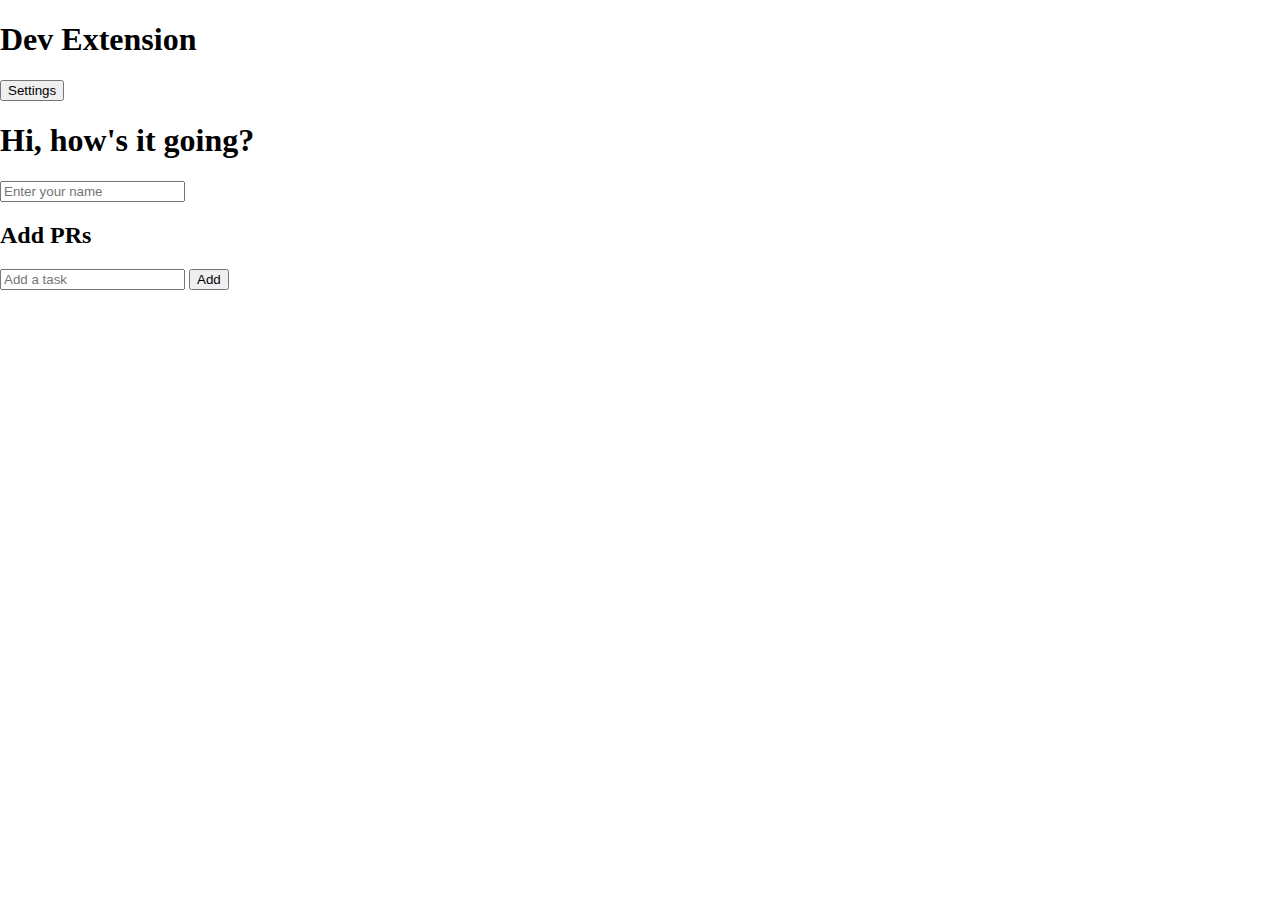
==== index.html @ e36ffe8f "basic chrome extension" ====
<!DOCTYPE html>
<html>
  <head>
    <title>Dev Extension</title>
    <link rel="stylesheet" href="style.css">
  </head>
  <body>
    <header>
        <h2 id="time"></h2>
        <h1>Dev Extension</h1>
        <button>Settings</button>
    </header>
    <main>
        <h1 id="greeting">Hi, how's it going?</h1>
        <input type="text" id="name-input" placeholder="Enter your name" />
    </main>
    <div id="to-dos">
        <h2>Add PRs</h2>
        <input type="text" id="todo-input" placeholder="Add a task" />
        <button id="add-button">Add</button>
        <ul id="todo-list"></ul>
    </div>
    <script src="script.js"></script>
  </body>
</html>
---- style.css ----
body {
  margin: 0;
  padding: 0;
}

header {
  flex: row;
  justify-content: space-between;
}
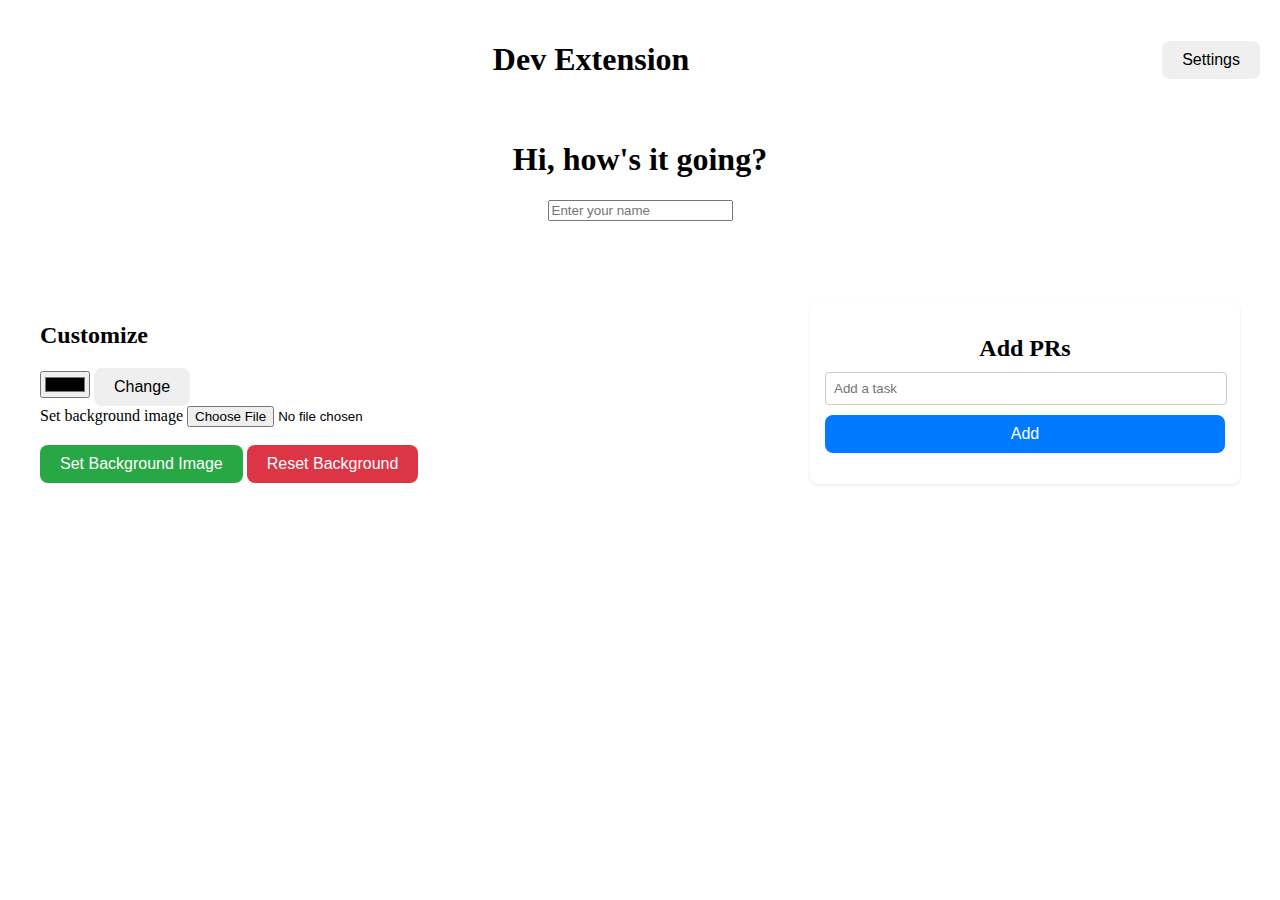
==== commit e727ec1f: "added customizability but its still ugly" ====
--- a/index.html
+++ b/index.html
@@ -4,21 +4,40 @@
     <title>Dev Extension</title>
     <link rel="stylesheet" href="style.css">
   </head>
-  <body>
+  <body id="body">
     <header>
         <h2 id="time"></h2>
         <h1>Dev Extension</h1>
         <button>Settings</button>
     </header>
-    <main>
+    <main id="main">
         <h1 id="greeting">Hi, how's it going?</h1>
         <input type="text" id="name-input" placeholder="Enter your name" />
+        <h2 id="quote"></h2>
     </main>
     <div id="to-dos">
+      <div id="customize">
+        <h2>Customize</h2>
+        <div id="colorChanger">
+          <input type="color" id="color-input" placeholder="Change the background" />
+          <button id="color-button">Change</button>
+        </div>
+        <div id="backgroundImage">
+          Set background image
+          <input type="file" id="background-image-input" accept="image/*">
+        </div>
+        <br>
+        <div id="backgroundImageSetter">
+          <button id="set-background-image-button">Set Background Image</button>
+          <button id="reset-background-button">Reset Background</button>
+        </div>
+      </div>
+      <div id="todo-container">
         <h2>Add PRs</h2>
         <input type="text" id="todo-input" placeholder="Add a task" />
         <button id="add-button">Add</button>
         <ul id="todo-list"></ul>
+      </div>
     </div>
     <script src="script.js"></script>
   </body>
--- a/style.css
+++ b/style.css
@@ -1,9 +1,128 @@
 body {
   margin: 0;
   padding: 0;
+  width: 100%;
+  max-height: 100vh;
+  overflow-x: hidden;
 }
 
 header {
+  padding: 20px;
+  display: flex;
   flex: row;
+  align-items: center;
   justify-content: space-between;
-}+}
+
+main {
+  display: flex;
+  flex-direction: column; /* Stack elements vertically */
+  align-items: center;
+  justify-content: center;
+  max-width: 70%;
+  margin-left: 15%;
+  text-align: center;
+}
+
+#customize {
+  display: flex;
+  flex-direction: column;
+  align-items: left;
+}
+
+#to-dos {
+  padding: 40px;
+  display: flex;
+  align-items: center;
+  justify-content: space-between;
+}
+
+#todo-container {
+  width: 100%;
+  max-width: 400px;
+  padding: 15px;
+  border-radius: 8px;
+  box-shadow: 0 1px 3px rgba(0, 0, 0, 0.1);
+}
+
+#todo-container h2 {
+  text-align: center;
+  margin-bottom: 10px;
+}
+
+#todo-input {
+  width: 96%;
+  padding: 8px;
+  margin-bottom: 10px;
+  border: 1px solid #ccc;
+  border-radius: 4px;
+}
+
+#todo-list {
+  list-style-type: none;
+  padding: 0;
+}
+
+#todo-list li {
+  display: flex;
+  justify-content:space-evenly ;
+  align-items: center;
+  background-color: #fff;
+  padding: 8px;
+  margin-bottom: 8px;
+  border-radius: 4px;
+}
+
+#todo-list li button {
+  background-color: #dc3545;
+  color: white;
+  border: none;
+  border-radius: 4px;
+  padding: 5px 10px;
+  cursor: pointer;
+}
+
+#todo-list li button:hover {
+  background-color: #c82333;
+}
+
+button {
+  padding: 10px 20px;
+  border: none;
+  border-radius: 8px;
+  font-size: 16px;
+  cursor: pointer;
+  transition: background-color 0.3s, transform 0.2s;
+}
+
+button:hover {
+  background-color: #0057b7;
+  color: #fff;
+  transform: scale(1.05);
+}
+
+button:active {
+  transform: scale(0.95);
+}
+
+#add-button {
+  background-color: #007bff;
+  color: #fff;
+  width: 100%;
+}
+
+#set-background-image-button {
+  background-color: #28a745;
+  color: #fff;
+}
+
+#reset-background-button {
+  background-color: #dc3545;
+  color: #fff;
+}
+
+button:disabled {
+  background-color: #ccc;
+  color: #666;
+  cursor: not-allowed;
+}
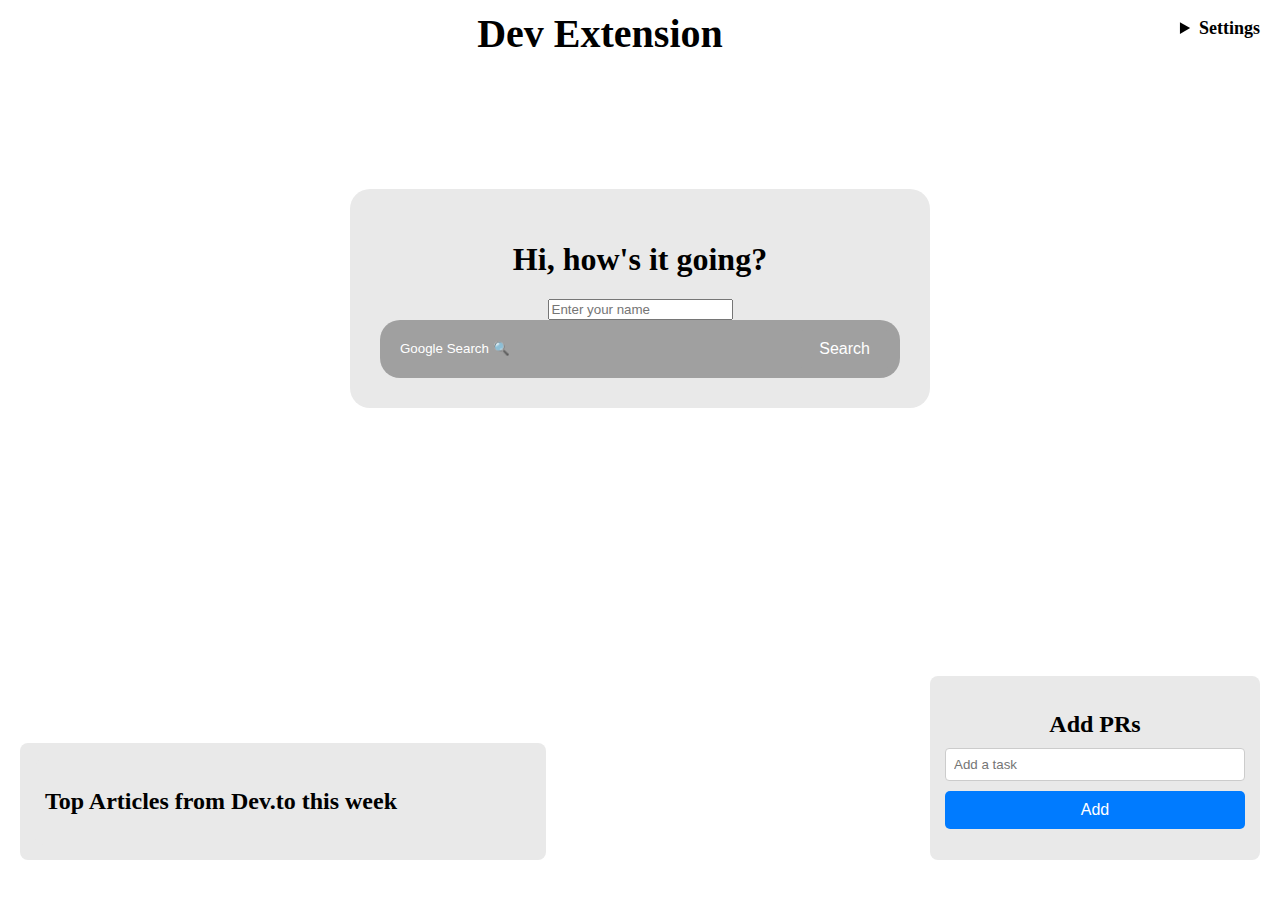
==== commit 34de948e: "added dev posts, image background edition, moved things around" ====
--- a/index.html
+++ b/index.html
@@ -3,35 +3,77 @@
   <head>
     <title>Dev Extension</title>
     <link rel="stylesheet" href="style.css">
+    <link rel="icon" href="icon128.jpg" type="image/x-icon" />
   </head>
   <body id="body">
     <header>
         <h2 id="time"></h2>
         <h1>Dev Extension</h1>
-        <button>Settings</button>
+        <div id="settings" class="dropdown">
+          <details>
+            <summary>Settings</summary>
+            <div class="dropdown-options">
+              <div id="changeNameContainer">
+                <label for="changeName">Change your name</label>
+                <br>
+                <input type="text" name="changeName" id="nameInputChange" placeholder="Change your name" />
+                <button id="nameInputChangeButton">Change</button>
+              </div>
+              <h3>Customize</h3>
+              <div id="colorChanger">
+                <input type="color" id="color-input" placeholder="Change the background" />
+                <button id="color-button">Change</button>
+              </div>
+              <div id="backgroundImage">
+                Set background image
+                <br>
+                <input type="button" id="background-image-gallery" value="Choose from gallery">
+                <input type="file" id="background-image-input" accept="image/*">
+              </div>
+              <br>
+              <div id="backgroundImageSetter">
+                <button id="set-background-image-button">Set Background Image</button>
+                <button id="reset-background-button">Reset Background</button>
+              </div>
+            </div>
+          </details>
+        </div>      
     </header>
     <main id="main">
+      <div id="main-container">
         <h1 id="greeting">Hi, how's it going?</h1>
+        <h2 id="quote"></h2>
         <input type="text" id="name-input" placeholder="Enter your name" />
-        <h2 id="quote"></h2>
-    </main>
-    <div id="to-dos">
-      <div id="customize">
-        <h2>Customize</h2>
-        <div id="colorChanger">
-          <input type="color" id="color-input" placeholder="Change the background" />
-          <button id="color-button">Change</button>
+        <div id="searchFormContainer">
+          <form action="https://www.google.com/search" class="searchform" method="get" name="searchform" id="searchForm">
+            <input name="sitesearch" type="hidden">
+            <input id="search" autocomplete="on" class="form-control search" name="q" placeholder="Google Search &#x1F50D" required="required"  type="text">
+            <button class="button" type="submit" id="searchSubmit">Search</button>
+          </form>
         </div>
-        <div id="backgroundImage">
-          Set background image
-          <input type="file" id="background-image-input" accept="image/*">
-        </div>
-        <br>
-        <div id="backgroundImageSetter">
-          <button id="set-background-image-button">Set Background Image</button>
-          <button id="reset-background-button">Reset Background</button>
+        <div id="popupGallery">
+          <div id="popupGalleryContent">
+            <div id="popupHeader">
+              <button id="closePopupGallery">&times;</button>
+            </div>
+            <div id="gallery">
+              <h2><center>Choose a background image</center></h2>
+              <img src="images/backgroundimage1.jpg" alt="1" class="gallery-image" id="backgroundimage1" width="200" height="200"/>
+              <img src="images/backgroundimage2.jpg" alt="2" class="gallery-image" id="backgroundimage2" width="200" height="200"/>
+              <img src="images/backgroundimage3.jpg" alt="2" class="gallery-image" id="backgroundimage3" width="200" height="200"/>
+              <img src="images/backgroundimage4.jpg" alt="2" class="gallery-image" id="backgroundimage4" width="200" height="200"/>
+              <img src="images/backgroundimage5.jpg" alt="2" class="gallery-image" id="backgroundimage5" width="200" height="200"/>
+            </div>
+          </div>
         </div>
       </div>
+    </main>
+    <div id="to-dos"> 
+      <div id="postsContainer">
+        <div id="posts">
+          <h2>Top Articles from <a href="dev.to">Dev.to</a> this week</h2>
+        </div>
+      </div>   
       <div id="todo-container">
         <h2>Add PRs</h2>
         <input type="text" id="todo-input" placeholder="Add a task" />
--- a/style.css
+++ b/style.css
@@ -1,48 +1,125 @@
 body {
   margin: 0;
   padding: 0;
-  width: 100%;
-  max-height: 100vh;
-  overflow-x: hidden;
+  display: flex;
+  flex-direction: column; /* Ensure vertical stacking */
+  height: 100vh; /* Full viewport height */
+  overflow: hidden;
 }
 
 header {
   padding: 20px;
-  display: flex;
-  flex: row;
+  padding-top: 10px;
+  display: flex;
+  flex-direction: row;
   align-items: center;
   justify-content: space-between;
+  flex-shrink: 0;
+  position: relative; /* Add this to contain the dropdown absolutely */
+}
+
+
+/* This ensures the time and title stay in place */
+header h2,
+header h1 {
+  margin: 0;
+  padding: 0;
+}
+
+header h1 {
+  font-size: 40px;
+}
+
+/* Optional: Add some spacing between header elements */
+header > *:not(:last-child) {
+  margin-right: 20px;
 }
 
 main {
+  flex: 1; /* Allow main to expand and fill available space */
   display: flex;
   flex-direction: column; /* Stack elements vertically */
   align-items: center;
   justify-content: center;
-  max-width: 70%;
-  margin-left: 15%;
+  max-width: 50%;
+  margin: 0 auto;
   text-align: center;
-}
-
+  overflow: hidden; /* Allow scrolling inside main if needed */
+  z-index: 0;
+  min-height: 0;
+}
+
+#main-container {
+  padding: 30px;
+  background-color: #e9e9e9;
+  border-radius: 20px;
+  border-width: 0px;
+}
+
+#search {
+  padding: 10px;
+  width: 100%;
+  align-items: center;
+  border: none;
+  z-index: 2;
+  background-color: #a0a0a0;
+  color: white;
+}
+
+#search:active {
+  padding: 10px;
+  width: 100%;
+  align-items: center;
+  border: none;
+}
+
+#searchSubmit {
+  border: none;
+  background-color: #a0a0a0;
+  color: white;
+}
+
+#search::placeholder {
+  color: white;
+}
+
+#searchSubmit:hover {
+  
+  background-color: #a0a0a0;
+  border: none;
+  color: white;
+  transform: scale(1.00);
+}
+
+#to-dos {
+  padding: 20px;
+  display: flex;
+  flex-direction: row;
+  justify-content: space-between;
+  align-items: flex-end; /* Align items to the bottom */
+  height: 40vh; /* Use viewport height units for consistent spacing */
+  box-sizing: border-box;
+  margin-bottom: 20px; /* Add margin at the bottom */
+  gap: 20px; /* Space between posts and todos */
+}
 #customize {
-  display: flex;
-  flex-direction: column;
-  align-items: left;
-}
-
-#to-dos {
-  padding: 40px;
-  display: flex;
-  align-items: center;
-  justify-content: space-between;
+  flex-shrink: 0; /* Prevent shrinking */
+  position: sticky; /* Make it static relative to the container */
+  top: 0; /* Stick to the top of the viewport */
+  height: 100%; /* Full height of the container */
+  /* max-width: 300px; */
+  padding: 10px;
+  overflow: hidden;
 }
 
 #todo-container {
-  width: 100%;
-  max-width: 400px;
+  flex: 0 0 300px; /* Don't grow, don't shrink, fixed width */
+  max-height: 80%; /* Take most of the container height */
+  margin: 0;
   padding: 15px;
   border-radius: 8px;
-  box-shadow: 0 1px 3px rgba(0, 0, 0, 0.1);
+  background-color: #e9e9e9;
+  align-self: flex-end; /* Push to the bottom */
 }
 
 #todo-container h2 {
@@ -51,7 +128,7 @@
 }
 
 #todo-input {
-  width: 96%;
+  width: 94%;
   padding: 8px;
   margin-bottom: 10px;
   border: 1px solid #ccc;
@@ -65,7 +142,7 @@
 
 #todo-list li {
   display: flex;
-  justify-content:space-evenly ;
+  justify-content: space-between;
   align-items: center;
   background-color: #fff;
   padding: 8px;
@@ -86,23 +163,28 @@
   background-color: #c82333;
 }
 
+#todo-container:hover {
+  background-color: #d5d5d5;
+}
+
 button {
   padding: 10px 20px;
   border: none;
-  border-radius: 8px;
+  border-radius: 5px;
   font-size: 16px;
   cursor: pointer;
   transition: background-color 0.3s, transform 0.2s;
 }
 
 button:hover {
-  background-color: #0057b7;
+  background-color: #004084;
   color: #fff;
-  transform: scale(1.05);
+  border-radius: 5px;
 }
 
 button:active {
-  transform: scale(0.95);
+  background-color: #004084;
+  border-radius: 5px;
 }
 
 #add-button {
@@ -126,3 +208,137 @@
   color: #666;
   cursor: not-allowed;
 }
+.dropdown {
+  position: relative; /* This allows the dropdown to be positioned relative to the header */
+}
+
+.dropdown summary {
+  font-size: 18px;
+  font-weight: bold;
+  cursor: pointer;
+  margin-bottom: 10px;
+}
+
+.dropdown-options {
+  position: absolute;
+  right: 0;
+  top: 100%; /* Position below the summary */
+  min-width: 250px; /* Give it a reasonable width */
+  z-index: 100; /* Ensure it appears above other content */
+  padding: 10px;
+  border: 1px solid #ddd;
+  border-radius: 8px;
+  background-color: #f9f9f9;
+  margin-top: 5px; /* Small gap from the summary */
+}
+
+.dropdown details {
+  position: relative;
+}
+
+.dropdown details[open] summary {
+  color: #007bff;
+}
+
+#searchForm {
+  width: 500px;
+  display: flex;
+  flex-direction: row;
+  align-items: center;
+  justify-content: center;
+  padding: 10px;
+  border-radius: 20px;
+  z-index: 500;
+  background-color: #a0a0a0;
+}
+
+#searchFormContainer {
+  display: flex;
+  flex-direction: row;
+  align-items: center;
+  justify-content: center;
+}
+
+#popupGallery {
+  display: none; /* Initially hidden */
+  position: fixed; /* Position it relative to the viewport */
+  top: 0;
+  left: 0;
+  right: 0;
+  bottom: 0;
+  margin: 20vh;
+  background-color: rgba(0, 0, 0, 0.5); /* Semi-transparent background */
+  z-index: 1000; /* Ensure it's above the main content */
+  align-items: center;
+  justify-content: center;
+  display: none;
+}
+
+#popupGalleryContent {
+  width: 100%;
+  height: 100%;
+  background-color: #666;
+  padding: 10px;
+  padding-top: 2px;
+}
+
+#popupHeader {
+  display: flex;
+  flex-direction: row; /* Keep header in a row */
+  align-items: center;
+  /* justify-content: space-evenly; */
+  flex-shrink: 0; /* Prevent header from shrinking */
+}
+
+#closePopupGallery {
+  margin-top: 1vh;
+}
+
+#posts {
+  display: flex;
+  flex-direction: column;
+  flex-shrink: 0;
+  background-color: #e9e9e9;
+  padding: 10px;
+  border-radius: 10px;
+}
+
+#posts a {
+  color: #000;
+  text-decoration: none;
+}
+
+#postsContainer {
+  flex: 1; /* Allow posts to take available space */
+  max-height: 100%; /* Don't exceed container height */
+  overflow-y: auto; /* Add scroll if content is too long */
+  max-width: 40%;
+  padding: 15px;
+  background-color: #e9e9e9;
+  border-radius: 8px;
+}
+
+.post {
+  background: white;
+  padding: 15px;
+  margin-bottom: 15px;
+  border-radius: 8px;
+  box-shadow: 0 2px 4px rgba(0,0,0,0.1);
+}
+
+.post h3 {
+  margin: 0 0 10px 0;
+}
+
+.post-meta {
+  color: #666;
+  font-size: 0.9em;
+  display: flex;
+  gap: 10px;
+}
+
+.post-meta span {
+  display: flex;
+  align-items: center;
+  gap: 3px;
+}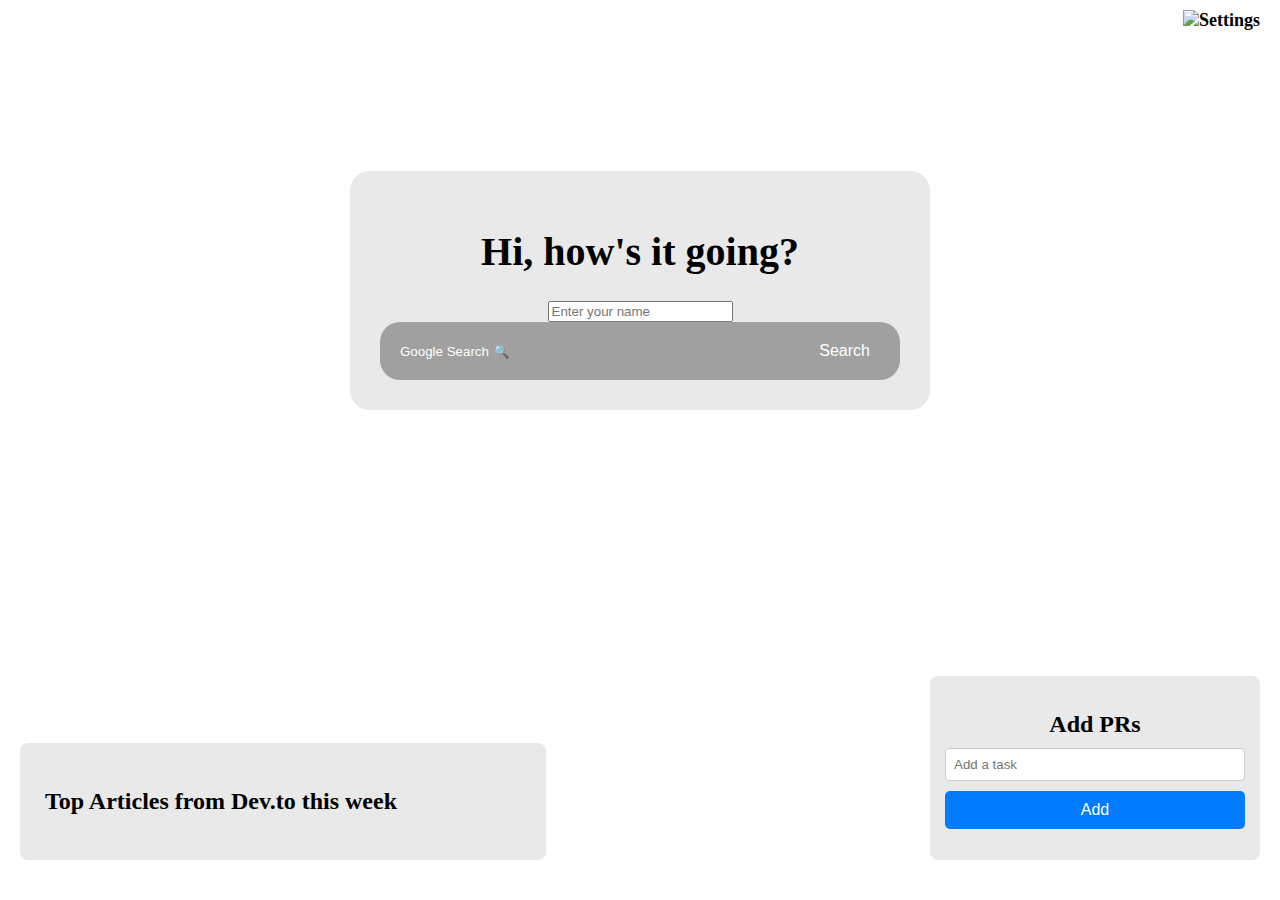
==== commit ba5633b5: "removedmanifest.json" ====
--- a/index.html
+++ b/index.html
@@ -8,21 +8,20 @@
   <body id="body">
     <header>
         <h2 id="time"></h2>
-        <h1>Dev Extension</h1>
         <div id="settings" class="dropdown">
           <details>
-            <summary>Settings</summary>
+            <summary><img src="images/settings.png" alt="Settings" width="30" height="30"></summary>
             <div class="dropdown-options">
+              <label for="changeName">Change your name</label>
               <div id="changeNameContainer">
-                <label for="changeName">Change your name</label>
-                <br>
                 <input type="text" name="changeName" id="nameInputChange" placeholder="Change your name" />
-                <button id="nameInputChangeButton">Change</button>
+                <button id="nameInputChangeButton">Update</button>
               </div>
-              <h3>Customize</h3>
+              <h3>Customize background</h3>
               <div id="colorChanger">
+                <label for="Background color"></label>
                 <input type="color" id="color-input" placeholder="Change the background" />
-                <button id="color-button">Change</button>
+                <button id="color-button">Set color</button>
               </div>
               <div id="backgroundImage">
                 Set background image
@@ -34,6 +33,14 @@
               <div id="backgroundImageSetter">
                 <button id="set-background-image-button">Set Background Image</button>
                 <button id="reset-background-button">Reset Background</button>
+              </div>
+            </div>
+            <h3>GitHub Integration</h3>
+            <div id="github-login-section">
+              <button id="githubLoginButton">Sign in with GitHub</button>
+              <div id="githubReposSection" style="display: none; margin-top: 10px;">
+                <select id="repoSelect"></select>
+                <button id="loadPrsButton">Load PRs</button>
               </div>
             </div>
           </details>
@@ -81,6 +88,7 @@
         <ul id="todo-list"></ul>
       </div>
     </div>
+    <script src="github.js"></script>
     <script src="script.js"></script>
   </body>
 </html>
--- a/style.css
+++ b/style.css
@@ -26,7 +26,11 @@
   padding: 0;
 }
 
-header h1 {
+#time {
+  font-size: 24px;
+}
+
+main h1 {
   font-size: 40px;
 }
 
@@ -48,6 +52,29 @@
   z-index: 0;
   min-height: 0;
 }
+#changeNameContainer {
+  display: flex;
+  flex-direction: row;
+  gap: 5px;
+  text-align: center;
+  align-items: center;
+}
+#changeNameContainer label {
+  font-size: 14px;
+}
+#backgroundImageSetter {
+  display: flex;
+  flex-direction: row;
+  gap: 5px;
+  text-align: center;
+  align-items: center;
+}
+
+#backgroundImageSetter button {
+  width: 50%;
+  font-size: 11px;
+  height: 50px;
+}
 
 #main-container {
   padding: 30px;
@@ -55,6 +82,70 @@
   border-radius: 20px;
   border-width: 0px;
 }
+
+.dropdown {
+  position: relative;
+}
+
+.dropdown button {
+  height: 20px;
+  font-size: 11px;
+  padding: 4px;
+}
+
+.dropdown summary {
+  font-size: 18px;
+  font-weight: bold;
+  cursor: pointer;
+  margin-bottom: 10px;
+}
+
+.dropdown-options {
+  position: absolute;
+  right: 0;
+  top: 100%; /* Position below the summary */
+  min-width: 250px; /* Give it a reasonable width */
+  z-index: 100; /* Ensure it appears above other content */
+  padding: 10px;
+  border: 1px solid #ddd;
+  border-radius: 8px;
+  background-color: #f9f9f9;
+  margin-top: 5px; /* Small gap from the summary */
+}
+details > summary {
+  list-style: none;
+}
+details > summary::-webkit-details-marker {
+  display: none;
+}
+
+.dropdown details {
+  position: relative;
+}
+
+.dropdown details[open] summary {
+  color: #007bff;
+}
+
+#searchForm {
+  width: 500px;
+  display: flex;
+  flex-direction: row;
+  align-items: center;
+  justify-content: center;
+  padding: 10px;
+  border-radius: 20px;
+  z-index: 500;
+  background-color: #a0a0a0;
+}
+
+#searchFormContainer {
+  display: flex;
+  flex-direction: row;
+  align-items: center;
+  justify-content: center;
+}
+
 
 #search {
   padding: 10px;
@@ -207,56 +298,6 @@
   background-color: #ccc;
   color: #666;
   cursor: not-allowed;
-}
-.dropdown {
-  position: relative; /* This allows the dropdown to be positioned relative to the header */
-}
-
-.dropdown summary {
-  font-size: 18px;
-  font-weight: bold;
-  cursor: pointer;
-  margin-bottom: 10px;
-}
-
-.dropdown-options {
-  position: absolute;
-  right: 0;
-  top: 100%; /* Position below the summary */
-  min-width: 250px; /* Give it a reasonable width */
-  z-index: 100; /* Ensure it appears above other content */
-  padding: 10px;
-  border: 1px solid #ddd;
-  border-radius: 8px;
-  background-color: #f9f9f9;
-  margin-top: 5px; /* Small gap from the summary */
-}
-
-.dropdown details {
-  position: relative;
-}
-
-.dropdown details[open] summary {
-  color: #007bff;
-}
-
-#searchForm {
-  width: 500px;
-  display: flex;
-  flex-direction: row;
-  align-items: center;
-  justify-content: center;
-  padding: 10px;
-  border-radius: 20px;
-  z-index: 500;
-  background-color: #a0a0a0;
-}
-
-#searchFormContainer {
-  display: flex;
-  flex-direction: row;
-  align-items: center;
-  justify-content: center;
 }
 
 #popupGallery {
@@ -310,7 +351,7 @@
 
 #postsContainer {
   flex: 1; /* Allow posts to take available space */
-  max-height: 100%; /* Don't exceed container height */
+  max-height: 60%; /* Don't exceed container height */
   overflow-y: auto; /* Add scroll if content is too long */
   max-width: 40%;
   padding: 15px;
@@ -341,4 +382,32 @@
   display: flex;
   align-items: center;
   gap: 3px;
+}
+
+#github-login-section {
+  margin-top: 15px;
+  padding-top: 15px;
+  border-top: 1px solid #eee;
+}
+
+#repoSelect {
+  width: 100%;
+  margin: 5px 0;
+}
+
+#loadPrsButton {
+  width: 100%;
+  margin: 5px 0;
+}
+
+#todo-list li {
+  margin: 5px 0;
+  padding: 5px;
+  display: flex;
+  justify-content: space-between;
+  align-items: center;
+}
+
+#todo-list li button {
+  margin-left: 5px;
 }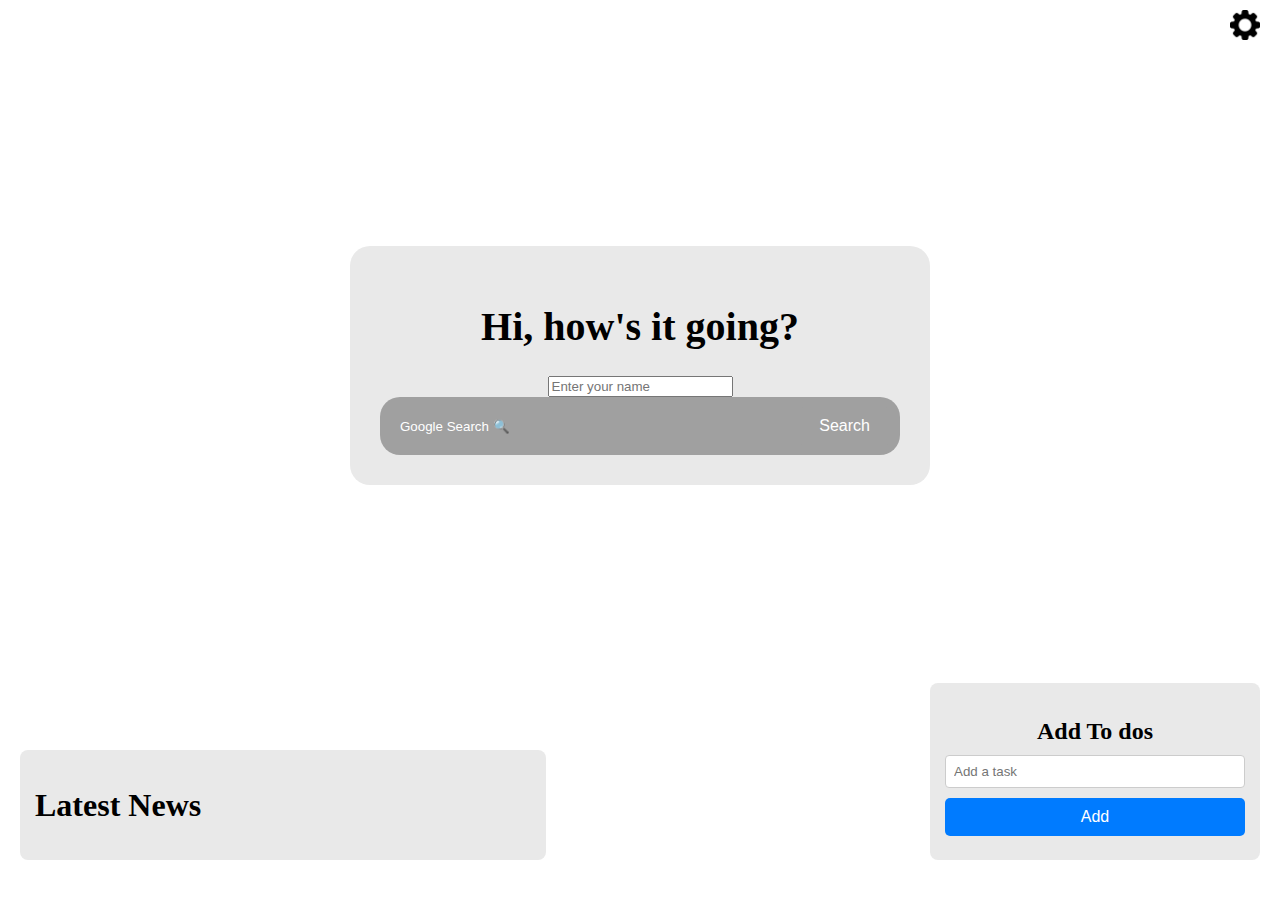
==== commit 73d16b9e: "images" ====
--- a/index.html
+++ b/index.html
@@ -35,14 +35,6 @@
                 <button id="reset-background-button">Reset Background</button>
               </div>
             </div>
-            <h3>GitHub Integration</h3>
-            <div id="github-login-section">
-              <button id="githubLoginButton">Sign in with GitHub</button>
-              <div id="githubReposSection" style="display: none; margin-top: 10px;">
-                <select id="repoSelect"></select>
-                <button id="loadPrsButton">Load PRs</button>
-              </div>
-            </div>
           </details>
         </div>      
     </header>
@@ -77,18 +69,19 @@
     </main>
     <div id="to-dos"> 
       <div id="postsContainer">
-        <div id="posts">
+        <!-- <div id="posts">
           <h2>Top Articles from <a href="dev.to">Dev.to</a> this week</h2>
-        </div>
+        </div> -->
+        <h1>Latest News</h1>
+        <div id="news-container"></div>
       </div>   
       <div id="todo-container">
-        <h2>Add PRs</h2>
+        <h2>Add To dos</h2>
         <input type="text" id="todo-input" placeholder="Add a task" />
         <button id="add-button">Add</button>
         <ul id="todo-list"></ul>
       </div>
     </div>
-    <script src="github.js"></script>
-    <script src="script.js"></script>
   </body>
+  <script src="script.js"></script>
 </html>
--- a/style.css
+++ b/style.css
@@ -188,7 +188,7 @@
   flex-direction: row;
   justify-content: space-between;
   align-items: flex-end; /* Align items to the bottom */
-  height: 40vh; /* Use viewport height units for consistent spacing */
+  max-height: 40vh; /* Use viewport height units for consistent spacing */
   box-sizing: border-box;
   margin-bottom: 20px; /* Add margin at the bottom */
   gap: 20px; /* Space between posts and todos */
@@ -210,7 +210,7 @@
   padding: 15px;
   border-radius: 8px;
   background-color: #e9e9e9;
-  align-self: flex-end; /* Push to the bottom */
+  overflow-y: auto;
 }
 
 #todo-container h2 {
@@ -382,32 +382,4 @@
   display: flex;
   align-items: center;
   gap: 3px;
-}
-
-#github-login-section {
-  margin-top: 15px;
-  padding-top: 15px;
-  border-top: 1px solid #eee;
-}
-
-#repoSelect {
-  width: 100%;
-  margin: 5px 0;
-}
-
-#loadPrsButton {
-  width: 100%;
-  margin: 5px 0;
-}
-
-#todo-list li {
-  margin: 5px 0;
-  padding: 5px;
-  display: flex;
-  justify-content: space-between;
-  align-items: center;
-}
-
-#todo-list li button {
-  margin-left: 5px;
 }